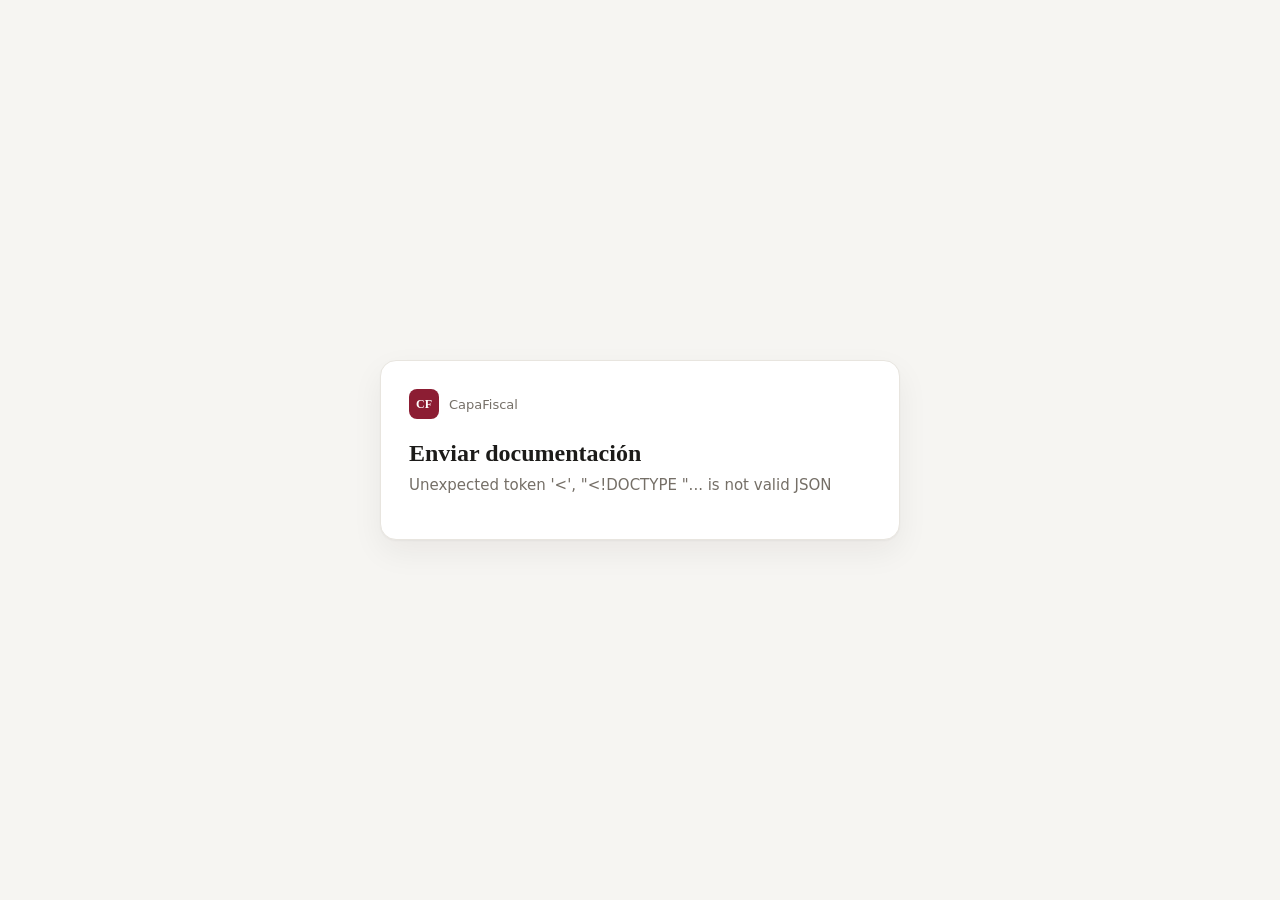
==== backend/app/static/portal.html @ d96f5bed "Sistema de agentes: orquestador que trabaja cada notificación de punta a punta Una notificación reco" ====
<!doctype html>
<html lang="es">
<head>
<meta charset="utf-8">
<meta name="viewport" content="width=device-width, initial-scale=1">
<meta name="robots" content="noindex">
<title>Enviar documentación · CapaFiscal</title>
<style>
  :root {
    --bg: #f6f5f2; --surface: #fff; --line: #e8e5df; --ink: #1c1b19; --muted: #756f67;
    --brand: #8c1d33; --brand-050: #f8eef0; --green: #1a7a4c; --green-bg: #e8f4ed; --amber: #8f5f00; --amber-bg: #fbf2de;
  }
  * { box-sizing: border-box; }
  body { margin: 0; min-height: 100vh; display: grid; place-items: center; padding: 24px 16px; background: var(--bg); color: var(--ink); font: 15px/1.5 "Inter", system-ui, -apple-system, "Segoe UI", Roboto, sans-serif; }
  .card { width: min(520px, 100%); padding: 28px; background: var(--surface); border: 1px solid var(--line); border-radius: 16px; box-shadow: 0 1px 2px rgba(28,25,20,.04), 0 12px 32px rgba(28,25,20,.06); }
  .brand { display: flex; gap: 10px; align-items: center; margin-bottom: 20px; color: var(--muted); font-size: 13px; }
  .mark { display: grid; place-items: center; width: 30px; height: 30px; border-radius: 8px; background: var(--brand); color: #fff; font: 700 12px Georgia, serif; }
  h1 { margin: 0 0 6px; font: 600 24px/1.2 "Source Serif 4", Georgia, serif; }
  p { margin: 0 0 14px; color: var(--muted); }
  .what { margin: 18px 0; padding: 14px 16px; border-radius: 12px; background: var(--brand-050); }
  .what strong { display: block; color: var(--brand); }
  .drop { display: flex; flex-direction: column; align-items: center; gap: 6px; padding: 26px 16px; border: 1.5px dashed #d8d3ca; border-radius: 12px; cursor: pointer; text-align: center; transition: border-color .15s, background .15s; }
  .drop:hover, .drop.over { border-color: var(--brand); background: #fcf8f9; }
  .drop input { display: none; }
  .file { font-weight: 600; }
  button { width: 100%; margin-top: 14px; padding: 12px; border: none; border-radius: 10px; background: var(--brand); color: #fff; font: 600 15px inherit; cursor: pointer; }
  button:disabled { opacity: .5; cursor: default; }
  .result { margin-top: 16px; padding: 12px 14px; border-radius: 10px; font-size: 14px; }
  .ok { background: var(--green-bg); color: #14563a; }
  .warn { background: var(--amber-bg); color: #6b4700; }
  .hidden { display: none; }
  small { color: var(--muted); }
</style>
</head>
<body>
<main class="card">
  <div class="brand"><span class="mark">CF</span><span id="company">CapaFiscal</span></div>
  <h1>Enviar documentación</h1>
  <p id="intro">Cargando la petición…</p>
  <div class="what hidden" id="what"><small>Te pedimos</small><strong id="label"></strong><small id="meta"></small></div>
  <form id="form" class="hidden">
    <label class="drop" id="drop">
      <input type="file" id="file" name="uploaded_file" accept=".pdf,.jpg,.jpeg,.png,.txt,.xlsx,.xls,.csv,.doc,.docx,.zip">
      <span class="file" id="fileName">Pulsa para elegir el archivo</span>
      <small>o arrástralo aquí · PDF, imagen, Excel o Word, hasta 15 MB</small>
    </label>
    <button type="submit" id="send" disabled>Enviar</button>
  </form>
  <div class="result hidden" id="result"></div>
</main>
<script>
  const token = location.pathname.split("/").filter(Boolean).pop();
  const $ = (id) => document.getElementById(id);
  const text = (id, value) => { $(id).textContent = value; };

  fetch(`/api/portal/${encodeURIComponent(token)}`).then(async (response) => {
    const data = await response.json();
    if (!response.ok) throw new Error(data.detail || "Enlace no válido.");
    if (data.company) text("company", data.company);
    text("label", data.label);
    const parts = [data.case_title, data.reference ? `ref. ${data.reference}` : null,
      data.deadline ? `antes del ${data.deadline.split("-").reverse().join("/")}` : null].filter(Boolean);
    text("meta", parts.join(" · "));
    $("what").classList.remove("hidden");
    if (data.status === "RECEIVED") {
      text("intro", "Ya recibimos este documento. Si quieres, puedes enviar una versión nueva.");
    } else if (data.status === "CANCELLED") {
      text("intro", "Esta petición ya no está activa. No hace falta que envíes nada.");
      return;
    } else {
      text("intro", "Sube el documento y lo incorporamos al expediente. No necesitas usuario ni contraseña.");
    }
    $("form").classList.remove("hidden");
  }).catch((error) => text("intro", error.message));

  const input = $("file");
  const drop = $("drop");
  input.addEventListener("change", () => {
    text("fileName", input.files[0]?.name || "Pulsa para elegir el archivo");
    $("send").disabled = !input.files.length;
  });
  ["dragover", "dragenter"].forEach((name) => drop.addEventListener(name, (event) => { event.preventDefault(); drop.classList.add("over"); }));
  ["dragleave", "drop"].forEach((name) => drop.addEventListener(name, () => drop.classList.remove("over")));
  drop.addEventListener("drop", (event) => {
    event.preventDefault();
    input.files = event.dataTransfer.files;
    input.dispatchEvent(new Event("change"));
  });

  $("form").addEventListener("submit", async (event) => {
    event.preventDefault();
    const body = new FormData();
    body.append("uploaded_file", input.files[0]);
    $("send").disabled = true;
    text("send", "Enviando…");
    try {
      const response = await fetch(`/api/portal/${encodeURIComponent(token)}`, { method: "POST", body });
      const data = await response.json();
      if (!response.ok) throw new Error(data.detail || "No se pudo enviar.");
      const ok = data.verification?.status === "ok";
      const result = $("result");
      result.className = `result ${ok || data.verification?.status === "unverified" ? "ok" : "warn"}`;
      result.textContent = ok || data.verification?.status === "unverified"
        ? "¡Recibido! Ya está en el expediente. Gracias."
        : "Recibido. Lo revisaremos porque no hemos podido confirmar que sea el documento pedido; si no lo es, te avisaremos.";
      $("form").classList.add("hidden");
    } catch (error) {
      const result = $("result");
      result.className = "result warn";
      result.textContent = error.message;
      $("send").disabled = false;
      text("send", "Enviar");
    }
  });
</script>
</body>
</html>
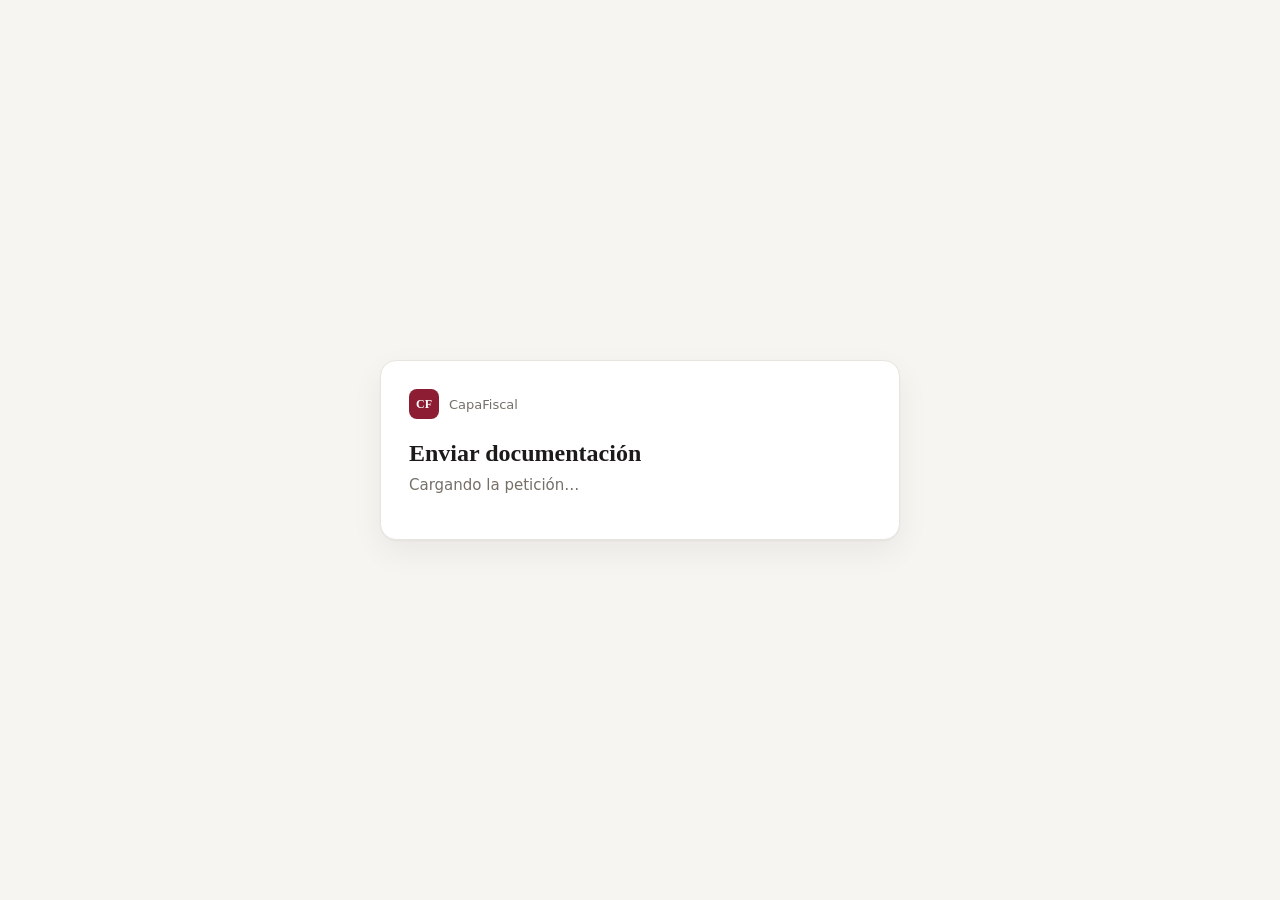
==== commit 6626b2c9: "Auditoría de seguridad: CSP, recuperación de contraseña, registros y salud - CSP estricta (script-sr" ====
--- a/backend/app/static/portal.html
+++ b/backend/app/static/portal.html
@@ -23,7 +23,7 @@
   .drop:hover, .drop.over { border-color: var(--brand); background: #fcf8f9; }
   .drop input { display: none; }
   .file { font-weight: 600; }
-  button { width: 100%; margin-top: 14px; padding: 12px; border: none; border-radius: 10px; background: var(--brand); color: #fff; font: 600 15px inherit; cursor: pointer; }
+  button { width: 100%; margin-top: 14px; padding: 12px; border: none; border-radius: 10px; background: var(--brand); color: #fff; font-family: inherit; font-size: 15px; font-weight: 600; cursor: pointer; }
   button:disabled { opacity: .5; cursor: default; }
   .result { margin-top: 16px; padding: 12px 14px; border-radius: 10px; font-size: 14px; }
   .ok { background: var(--green-bg); color: #14563a; }
@@ -48,70 +48,6 @@
   </form>
   <div class="result hidden" id="result"></div>
 </main>
-<script>
-  const token = location.pathname.split("/").filter(Boolean).pop();
-  const $ = (id) => document.getElementById(id);
-  const text = (id, value) => { $(id).textContent = value; };
-
-  fetch(`/api/portal/${encodeURIComponent(token)}`).then(async (response) => {
-    const data = await response.json();
-    if (!response.ok) throw new Error(data.detail || "Enlace no válido.");
-    if (data.company) text("company", data.company);
-    text("label", data.label);
-    const parts = [data.case_title, data.reference ? `ref. ${data.reference}` : null,
-      data.deadline ? `antes del ${data.deadline.split("-").reverse().join("/")}` : null].filter(Boolean);
-    text("meta", parts.join(" · "));
-    $("what").classList.remove("hidden");
-    if (data.status === "RECEIVED") {
-      text("intro", "Ya recibimos este documento. Si quieres, puedes enviar una versión nueva.");
-    } else if (data.status === "CANCELLED") {
-      text("intro", "Esta petición ya no está activa. No hace falta que envíes nada.");
-      return;
-    } else {
-      text("intro", "Sube el documento y lo incorporamos al expediente. No necesitas usuario ni contraseña.");
-    }
-    $("form").classList.remove("hidden");
-  }).catch((error) => text("intro", error.message));
-
-  const input = $("file");
-  const drop = $("drop");
-  input.addEventListener("change", () => {
-    text("fileName", input.files[0]?.name || "Pulsa para elegir el archivo");
-    $("send").disabled = !input.files.length;
-  });
-  ["dragover", "dragenter"].forEach((name) => drop.addEventListener(name, (event) => { event.preventDefault(); drop.classList.add("over"); }));
-  ["dragleave", "drop"].forEach((name) => drop.addEventListener(name, () => drop.classList.remove("over")));
-  drop.addEventListener("drop", (event) => {
-    event.preventDefault();
-    input.files = event.dataTransfer.files;
-    input.dispatchEvent(new Event("change"));
-  });
-
-  $("form").addEventListener("submit", async (event) => {
-    event.preventDefault();
-    const body = new FormData();
-    body.append("uploaded_file", input.files[0]);
-    $("send").disabled = true;
-    text("send", "Enviando…");
-    try {
-      const response = await fetch(`/api/portal/${encodeURIComponent(token)}`, { method: "POST", body });
-      const data = await response.json();
-      if (!response.ok) throw new Error(data.detail || "No se pudo enviar.");
-      const ok = data.verification?.status === "ok";
-      const result = $("result");
-      result.className = `result ${ok || data.verification?.status === "unverified" ? "ok" : "warn"}`;
-      result.textContent = ok || data.verification?.status === "unverified"
-        ? "¡Recibido! Ya está en el expediente. Gracias."
-        : "Recibido. Lo revisaremos porque no hemos podido confirmar que sea el documento pedido; si no lo es, te avisaremos.";
-      $("form").classList.add("hidden");
-    } catch (error) {
-      const result = $("result");
-      result.className = "result warn";
-      result.textContent = error.message;
-      $("send").disabled = false;
-      text("send", "Enviar");
-    }
-  });
-</script>
+<script src="/static/portal.js?v=1"></script>
 </body>
 </html>
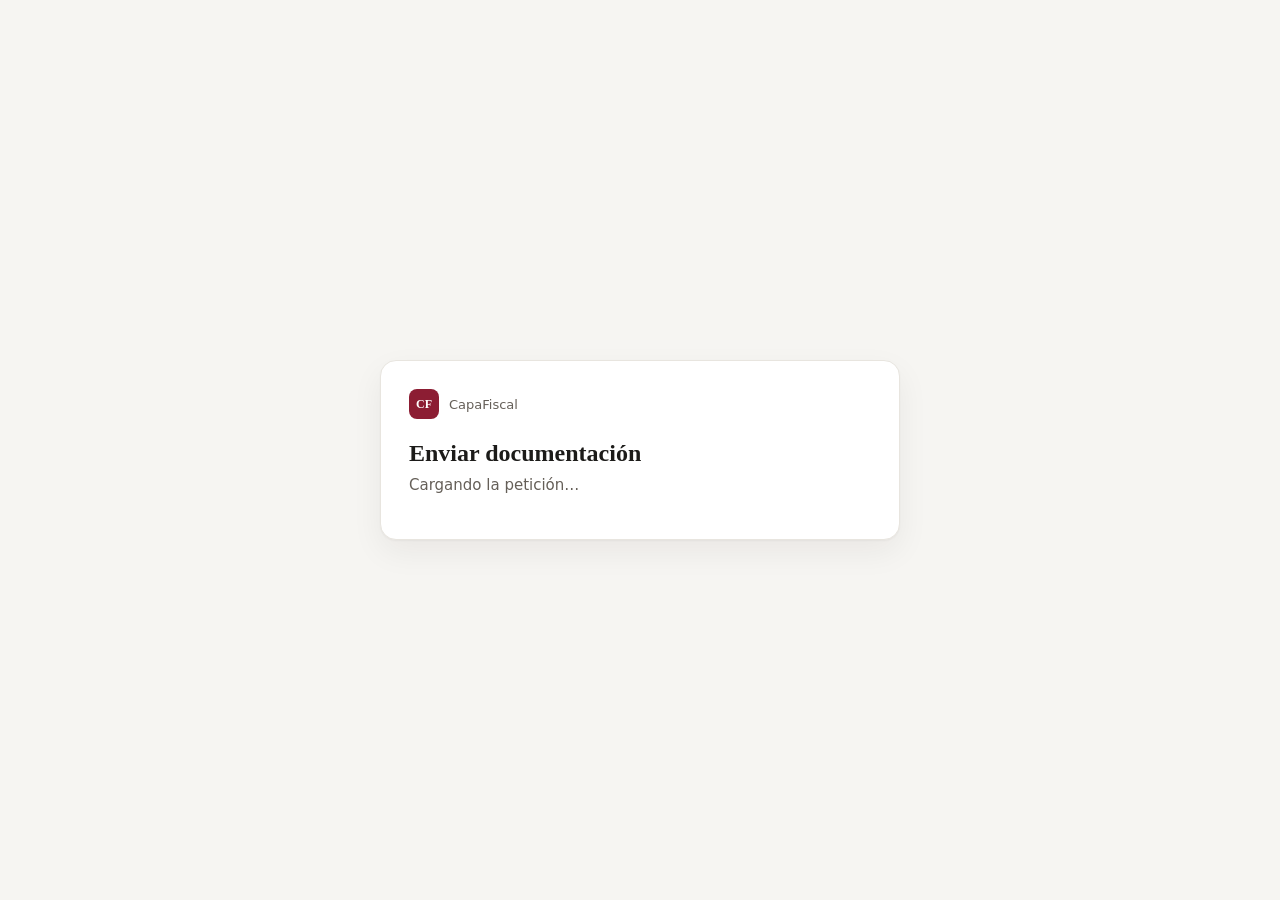
==== commit a37e0b54: "feat(ui): polish CapaFiscal design system Remate visual del frontend existente, sin rediseño ni camb" ====
--- a/backend/app/static/portal.html
+++ b/backend/app/static/portal.html
@@ -7,7 +7,7 @@
 <title>Enviar documentación · CapaFiscal</title>
 <style>
   :root {
-    --bg: #f6f5f2; --surface: #fff; --line: #e8e5df; --ink: #1c1b19; --muted: #756f67;
+    --bg: #f6f5f2; --surface: #fff; --line: #e8e5df; --ink: #1c1b19; --muted: #655f58;
     --brand: #8c1d33; --brand-050: #f8eef0; --green: #1a7a4c; --green-bg: #e8f4ed; --amber: #8f5f00; --amber-bg: #fbf2de;
   }
   * { box-sizing: border-box; }
